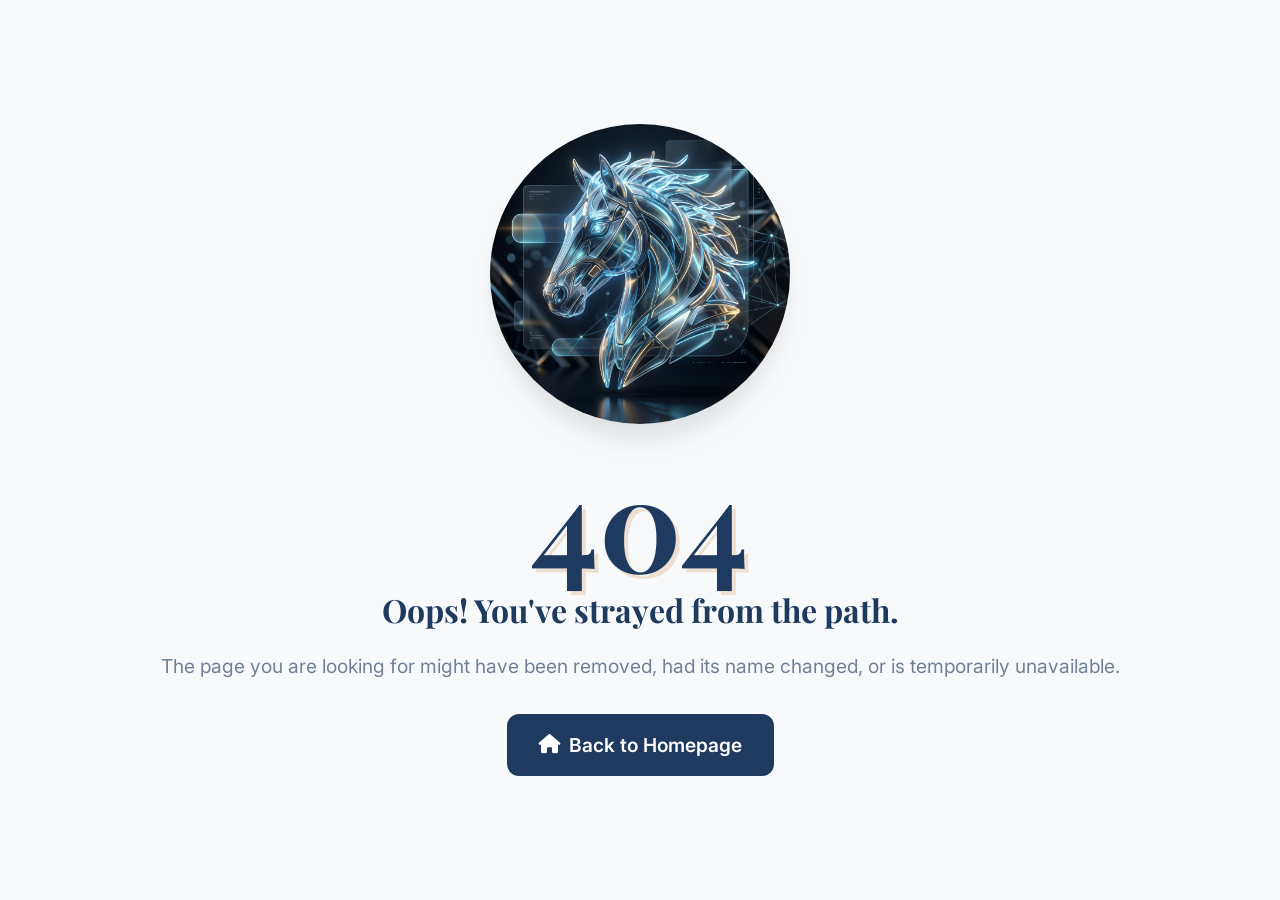
==== 404-error.html @ 8d2b443d "Update styling and fixes" ====
<!DOCTYPE html>
<html lang="en" dir="ltr" data-theme="light">
<head>
    <meta charset="UTF-8">
    <meta name="viewport" content="width=device-width, initial-scale=1.0">
    <title>404 Error | EquineCare</title>
    <link rel="stylesheet" href="assets/css/style.css">
    <link rel="stylesheet" href="assets/css/dark-mode.css">
    <link rel="stylesheet" href="assets/css/rtl.css">
    <link rel="stylesheet" href="https://cdnjs.cloudflare.com/ajax/libs/font-awesome/6.4.0/css/all.min.css">
    <style>
        .error-page {
            min-height: 100vh;
            display: flex;
            align-items: center;
            justify-content: center;
            background: var(--bg-light);
            text-align: center;
            padding: 2rem;
        }
        .error-content h1 {
            font-size: 8rem;
            color: var(--primary);
            line-height: 1;
            margin-bottom: 0;
            text-shadow: 4px 4px 0px rgba(212, 163, 115, 0.3);
        }
    </style>
</head>
<body>

    <div class="error-page">
        <div class="error-content">
            <img src="assets/images/3d_horse_illustration_1782132397352.png" alt="Lost Horse" style="max-width: 300px; margin: 0 auto 2rem; border-radius: 50%; box-shadow: var(--shadow-lg);">
            <h1>404</h1>
            <h2 style="font-size: 2rem; margin-bottom: 1rem;">Oops! You've strayed from the path.</h2>
            <p style="font-size: 1.2rem; color: var(--text-muted); margin-bottom: 2rem;">The page you are looking for might have been removed, had its name changed, or is temporarily unavailable.</p>
            <a href="index.html" class="btn btn-primary" style="font-size: 1.2rem; padding: 1rem 2rem;">
                <i class="fas fa-home"></i> Back to Homepage
            </a>
        </div>
    </div>

</body>
</html>
---- assets/css/style.css ----
@import url('https://fonts.googleapis.com/css2?family=Inter:wght@300;400;500;600;700&family=Playfair+Display:wght@500;600;700&display=swap');

:root {
  /* Colors - Premium Equestrian Palette */
  --primary: #1e3a5f;      /* Deep Navy Blue */
  --secondary: #d4a373;    /* Saddle Tan / Gold */
  --accent: #5e6b52;       /* Sage Green */
  --bg-light: #f8f9fa;
  --bg-white: #ffffff;
  --text-dark: #2d3748;
  --text-muted: #718096;
  --border: #e2e8f0;
  
  --shadow-sm: 0 4px 6px -1px rgba(0, 0, 0, 0.05);
  --shadow-md: 0 10px 15px -3px rgba(0, 0, 0, 0.1);
  --shadow-lg: 0 20px 25px -5px rgba(0, 0, 0, 0.1);
  
  --radius: 12px;
  --transition: all 0.3s cubic-bezier(0.4, 0, 0.2, 1);
  
  /* Glassmorphism */
  --glass-bg: rgba(255, 255, 255, 0.7);
  --glass-border: rgba(255, 255, 255, 0.5);
  
  /* Fonts */
  --font-sans: 'Inter', sans-serif;
  --font-serif: 'Playfair Display', serif;
}

* {
  margin: 0;
  padding: 0;
  box-sizing: border-box;
}

html {
  scroll-behavior: smooth;
  font-size: 16px;
}

body {
  font-family: var(--font-sans);
  color: var(--text-dark);
  background-color: var(--bg-light);
  line-height: 1.6;
  overflow-x: hidden;
}

h1, h2, h3, h4, h5, h6 {
  font-family: var(--font-serif);
  color: var(--primary);
  margin-bottom: 1rem;
}

a {
  text-decoration: none;
  color: inherit;
  transition: var(--transition);
}

ul {
  list-style: none;
}

img {
  max-width: 100%;
  height: auto;
  display: block;
}

/* Utilities */
.container {
  width: 100%;
  max-width: 1280px;
  margin: 0 auto;
  padding: 0 1.5rem;
}

.section-padding {
  padding: 6rem 0;
}

.text-center { text-align: center; }
.mb-1 { margin-bottom: 1rem; }
.mb-2 { margin-bottom: 2rem; }
.mb-3 { margin-bottom: 3rem; }
.mt-3 { margin-top: 3rem; }

/* Buttons */
.btn {
  display: inline-flex;
  align-items: center;
  justify-content: center;
  padding: 0.75rem 1.5rem;
  border-radius: var(--radius);
  font-weight: 600;
  cursor: pointer;
  transition: var(--transition);
  border: none;
  gap: 0.5rem;
}

.btn-primary {
  background: var(--primary);
  color: white;
}
.btn-primary:hover {
  background: #152945;
  transform: translateY(-2px);
  box-shadow: var(--shadow-md);
}

.btn-secondary {
  background: var(--secondary);
  color: white;
}
.btn-secondary:hover {
  background: #b5895e;
  transform: translateY(-2px);
  box-shadow: var(--shadow-md);
}

.btn-outline {
  background: transparent;
  border: 2px solid var(--primary);
  color: var(--primary);
}
.btn-outline:hover {
  background: var(--primary);
  color: white;
}

/* Navbar */
.navbar {
  position: fixed;
  top: 0;
  left: 0;
  width: 100%;
  padding: 1rem 0;
  z-index: 1000;
  transition: var(--transition);
  background: var(--glass-bg);
  backdrop-filter: blur(10px);
  -webkit-backdrop-filter: blur(10px);
  border-bottom: 1px solid var(--glass-border);
}

.navbar.scrolled {
  padding: 0.5rem 0;
  background: rgba(255, 255, 255, 0.95);
  box-shadow: var(--shadow-sm);
}

.nav-container {
  display: flex;
  justify-content: space-between;
  align-items: center;
  gap: 2rem;
}

.logo {
  font-family: var(--font-serif);
  font-size: 1.5rem;
  font-weight: 700;
  color: var(--primary);
  display: flex;
  align-items: center;
  gap: 0.5rem;
  white-space: nowrap;
}

.nav-links {
  display: flex;
  align-items: center;
  gap: 2rem;
}

.nav-links a {
  white-space: nowrap;
}

.nav-links a:not(.btn) {
  font-weight: 500;
  color: var(--text-dark);
  font-size: 0.95rem;
}

.nav-links a:hover {
  color: var(--secondary);
}

.nav-links a.active:not(.btn) {
  color: var(--secondary);
  text-decoration: underline;
  text-underline-offset: 6px;
  text-decoration-thickness: 2px;
}

.nav-actions {
  display: flex;
  align-items: center;
  gap: 1rem;
}

.theme-toggle, .rtl-toggle {
  background: transparent;
  border: none;
  font-size: 1.25rem;
  cursor: pointer;
  color: var(--text-dark);
}

.hamburger {
  display: none;
  background: transparent;
  border: none;
  font-size: 1.5rem;
  cursor: pointer;
}

/* Hero Section */
.hero {
  min-height: 100vh;
  display: flex;
  align-items: center;
  position: relative;
  padding-top: 5rem;
  overflow: hidden;
}

.hero-bg {
  position: absolute;
  top: 0;
  left: 0;
  width: 100%;
  height: 100%;
  z-index: -1;
}

.hero-bg img {
  width: 100%;
  height: 100%;
  object-fit: cover;
  filter: brightness(0.6);
}

.hero-content {
  color: white;
  max-width: 800px;
  text-align: center;
  margin: 0 auto;
}

.hero-content h1 {
  color: white;
  font-size: 4rem;
  margin-bottom: 1.5rem;
  line-height: 1.1;
  text-shadow: 0 2px 4px rgba(0,0,0,0.3);
}

.hero-content p {
  font-size: 1.25rem;
  margin-bottom: 2rem;
  opacity: 0.9;
  text-shadow: 0 1px 2px rgba(0,0,0,0.3);
}

.hero-buttons {
  display: flex;
  gap: 1rem;
  justify-content: center;
}

/* Glass Card */
.glass-card {
  background: var(--glass-bg);
  backdrop-filter: blur(16px);
  -webkit-backdrop-filter: blur(16px);
  border: 1px solid var(--glass-border);
  border-radius: var(--radius);
  padding: 2rem;
  transition: var(--transition);
}

.glass-card:hover {
  transform: translateY(-5px);
  box-shadow: var(--shadow-md);
}

/* Grid System */
.grid-2 { display: grid; grid-template-columns: repeat(2, 1fr); gap: 2rem; }
.grid-4 { display: grid; grid-template-columns: repeat(4, 1fr); gap: 2rem; }

/* Services Card */
.service-card {
  background: var(--bg-white);
  border-radius: var(--radius);
  overflow: hidden;
  box-shadow: var(--shadow-sm);
  transition: var(--transition);
  height: 100%;
  display: flex;
  flex-direction: column;
}

.service-card:hover {
  transform: translateY(-10px);
  box-shadow: var(--shadow-lg);
}

.service-img {
  height: 200px;
  width: 100%;
  object-fit: cover;
}

.service-content {
  padding: 1.5rem;
  flex-grow: 1;
  display: flex;
  flex-direction: column;
}

.service-icon {
  width: 50px;
  height: 50px;
  background: rgba(212, 163, 115, 0.1);
  color: var(--secondary);
  border-radius: 50%;
  display: flex;
  align-items: center;
  justify-content: center;
  font-size: 1.5rem;
  margin-bottom: 1rem;
}

.service-card h3 {
  font-size: 1.25rem;
}

.service-card p {
  color: var(--text-muted);
  margin-bottom: 1.5rem;
  flex-grow: 1;
}

.service-card .btn-link {
  color: var(--primary);
  font-weight: 600;
  align-self: flex-start;
  display: inline-flex;
  align-items: center;
  gap: 0.5rem;
}

.service-card .btn-link:hover {
  color: var(--secondary);
}

/* Stats Section */
.stats-wrapper {
  background: var(--primary);
  color: white;
  border-radius: var(--radius);
  padding: 3rem;
  margin-top: -50px;
  position: relative;
  z-index: 10;
  box-shadow: var(--shadow-lg);
}

.stat-item {
  text-align: center;
}

.stat-number {
  font-family: var(--font-serif);
  font-size: 2.5rem;
  font-weight: 700;
  color: var(--secondary);
  margin-bottom: 0.5rem;
}

/* Footer */
.footer {
  background: var(--bg-white);
  color: var(--text-dark);
  padding: 4rem 0 2rem;
  border-top: 1px solid var(--border);
}

.footer-grid {
  display: grid;
  grid-template-columns: 2fr 1fr 1fr 1fr;
  gap: 3rem;
  margin-bottom: 3rem;
}

.footer-about h3 {
  font-family: var(--font-serif);
  color: var(--primary);
  margin-bottom: 1rem;
  display: flex;
  align-items: center;
  gap: 0.5rem;
}

.footer-about p {
  color: var(--text-muted);
  margin-bottom: 1.5rem;
}

.social-links {
  display: flex;
  gap: 1rem;
}

.social-links a {
  width: 40px;
  height: 40px;
  background: var(--bg-light);
  display: flex;
  align-items: center;
  justify-content: center;
  border-radius: 50%;
  color: var(--text-muted);
}

.social-links a:hover {
  background: var(--secondary);
  color: white;
  transform: translateY(-3px);
}

.footer-links h4 {
  color: var(--primary);
  margin-bottom: 1.5rem;
}

.footer-links ul li {
  margin-bottom: 0.75rem;
  color: var(--text-muted);
}

.footer-links ul a {
  color: var(--text-muted);
}

.footer-links ul a:hover {
  color: var(--secondary);
  padding-left: 5px;
}

.footer-bottom {
  text-align: center;
  padding-top: 2rem;
  border-top: 1px solid var(--border);
  color: var(--text-muted);
}

/* Responsive */
@media (max-width: 1024px) {
  .grid-4 { grid-template-columns: repeat(2, 1fr); }
  .footer-grid { grid-template-columns: repeat(2, 1fr); }
  .hero-content h1 { font-size: 3rem; }
}

@media (max-width: 768px) {
  .nav-links {
    position: absolute;
    top: 100%;
    left: 0;
    width: 100%;
    background: var(--bg-white);
    flex-direction: column;
    padding: 2rem;
    box-shadow: var(--shadow-md);
    transform: translateY(-150%);
    transition: var(--transition);
    z-index: -1;
    opacity: 0;
  }
  
  .nav-links.active {
    transform: translateY(0);
    opacity: 1;
  }

  .hamburger { display: block; }
  
  .grid-2 { grid-template-columns: 1fr; }
  .stats-wrapper .grid-4 { grid-template-columns: repeat(2, 1fr); gap: 2rem; }
  .hero-content h1 { font-size: 2.5rem; }
}

@media (max-width: 480px) {
  .grid-4 { grid-template-columns: 1fr; }
  .footer-grid { grid-template-columns: 1fr; }
  .stats-wrapper .grid-4 { grid-template-columns: 1fr; }
  .hero-buttons { flex-direction: column; }
}

/* Animations */
.reveal {
  opacity: 0;
  transform: translateY(30px);
  transition: all 0.8s ease;
}

.reveal.active {
  opacity: 1;
  transform: translateY(0);
}
---- assets/css/dark-mode.css ----
/* Dark Mode Theme */
[data-theme="dark"] {
  --primary: #2b4c7e;      /* Lighter Navy for contrast */
  --bg-light: #121212;
  --bg-white: #1e1e1e;
  --text-dark: #f8f9fa;
  --text-muted: #a0aec0;
  --border: #2d3748;
  
  --glass-bg: rgba(30, 30, 30, 0.8);
  --glass-border: rgba(255, 255, 255, 0.1);
  --shadow-sm: 0 4px 6px -1px rgba(0, 0, 0, 0.3);
  --shadow-md: 0 10px 15px -3px rgba(0, 0, 0, 0.4);
  --shadow-lg: 0 20px 25px -5px rgba(0, 0, 0, 0.5);
}

[data-theme="dark"] body {
  background-color: var(--bg-light);
  color: var(--text-dark);
}

[data-theme="dark"] .navbar {
  background: rgba(18, 18, 18, 0.8);
}

[data-theme="dark"] .navbar.scrolled {
  background: rgba(30, 30, 30, 0.95);
}

[data-theme="dark"] .nav-links a {
  color: var(--text-dark);
}

[data-theme="dark"] .nav-links a:hover {
  color: var(--secondary);
}

[data-theme="dark"] h1, 
[data-theme="dark"] h2, 
[data-theme="dark"] h3, 
[data-theme="dark"] h4, 
[data-theme="dark"] h5, 
[data-theme="dark"] h6 {
  color: #e2e8f0;
}

[data-theme="dark"] .service-card {
  background: var(--bg-white);
  border: 1px solid var(--border);
}

[data-theme="dark"] .service-card p {
  color: var(--text-muted);
}

[data-theme="dark"] .theme-toggle,
[data-theme="dark"] .rtl-toggle,
[data-theme="dark"] .hamburger {
  color: var(--text-dark);
}

[data-theme="dark"] .btn-outline {
  border-color: var(--secondary);
  color: var(--secondary);
}

[data-theme="dark"] .btn-outline:hover {
  background: var(--secondary);
  color: white;
}

@media (max-width: 768px) {
  [data-theme="dark"] .nav-links {
    background: var(--bg-white);
  }
}
---- assets/css/rtl.css ----
/* RTL Layout Adjustments */
html[dir="rtl"] {
  direction: rtl;
  text-align: right;
}

html[dir="rtl"] .text-center { text-align: center; }

html[dir="rtl"] .logo {
  flex-direction: row-reverse;
}

html[dir="rtl"] .nav-links {
  margin-left: 0;
  margin-right: auto;
}

html[dir="rtl"] .btn {
  flex-direction: row-reverse;
}

html[dir="rtl"] .service-card .btn-link {
  align-self: flex-end;
  flex-direction: row-reverse;
}

html[dir="rtl"] .footer-links ul a:hover {
  padding-left: 0;
  padding-right: 5px;
}

@media (max-width: 768px) {
  html[dir="rtl"] .nav-links {
    left: auto;
    right: 0;
  }
}
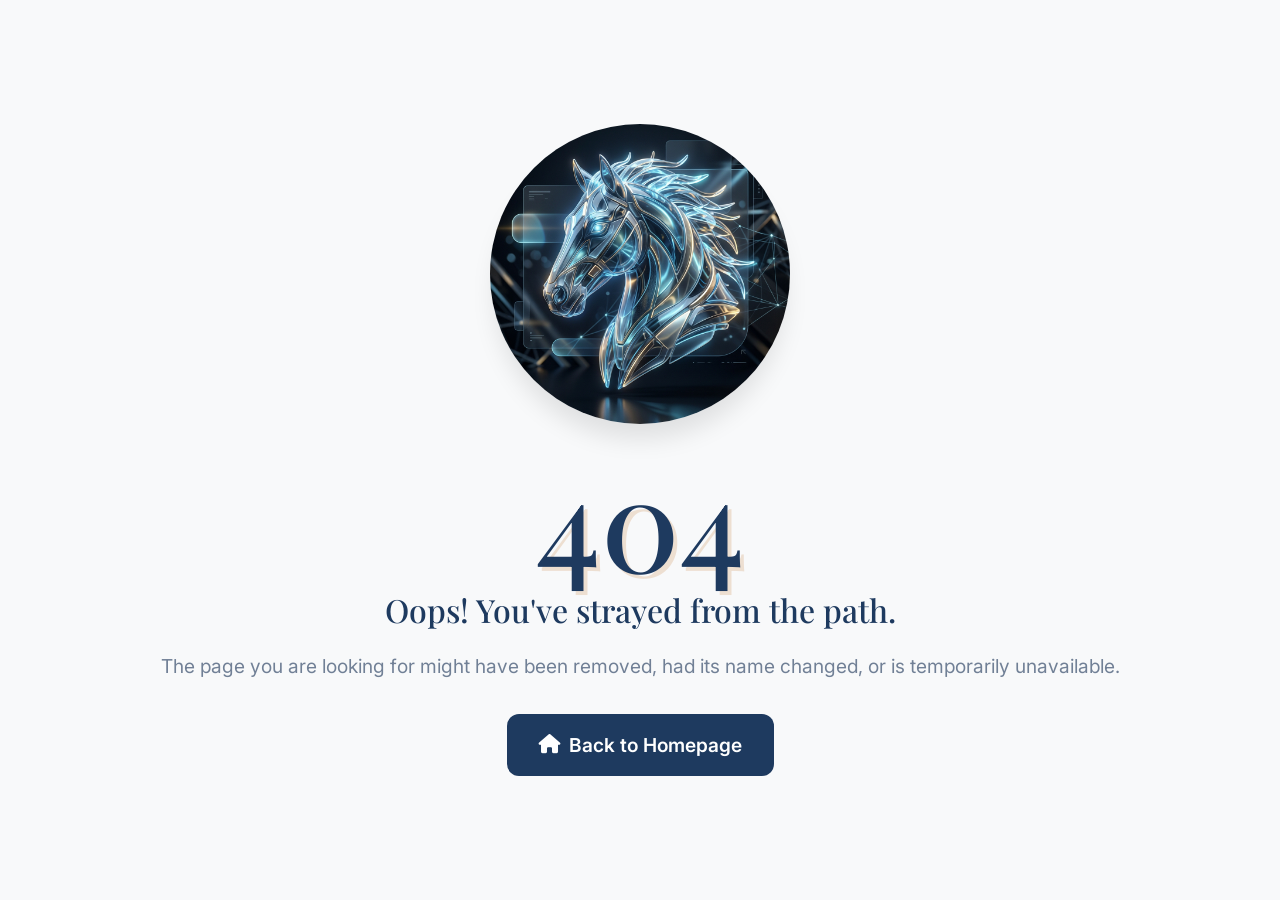
==== commit 01305bc7: "first commit" ====
--- a/404-error.html
+++ b/404-error.html
@@ -1,4 +1,4 @@
-<!DOCTYPE html>
+﻿<!DOCTYPE html>
 <html lang="en" dir="ltr" data-theme="light">
 <head>
     <meta charset="UTF-8">
@@ -7,7 +7,7 @@
     <link rel="stylesheet" href="assets/css/style.css">
     <link rel="stylesheet" href="assets/css/dark-mode.css">
     <link rel="stylesheet" href="assets/css/rtl.css">
-    <link rel="stylesheet" href="https://cdnjs.cloudflare.com/ajax/libs/font-awesome/6.4.0/css/all.min.css">
+    <link rel="stylesheet" href="https://cdnjs.cloudflare.com/ajax/libs/font-awesome/6.5.1/css/all.min.css">
     <style>
         .error-page {
             min-height: 100vh;
--- a/assets/css/style.css
+++ b/assets/css/style.css
@@ -2,26 +2,29 @@
 
 :root {
   /* Colors - Premium Equestrian Palette */
-  --primary: #1e3a5f;      /* Deep Navy Blue */
-  --secondary: #d4a373;    /* Saddle Tan / Gold */
-  --accent: #5e6b52;       /* Sage Green */
+  --primary: #1e3a5f;
+  /* Deep Navy Blue */
+  --secondary: #d4a373;
+  /* Saddle Tan / Gold */
+  --accent: #5e6b52;
+  /* Sage Green */
   --bg-light: #f8f9fa;
   --bg-white: #ffffff;
   --text-dark: #2d3748;
   --text-muted: #718096;
   --border: #e2e8f0;
-  
+
   --shadow-sm: 0 4px 6px -1px rgba(0, 0, 0, 0.05);
   --shadow-md: 0 10px 15px -3px rgba(0, 0, 0, 0.1);
   --shadow-lg: 0 20px 25px -5px rgba(0, 0, 0, 0.1);
-  
+
   --radius: 12px;
   --transition: all 0.3s cubic-bezier(0.4, 0, 0.2, 1);
-  
+
   /* Glassmorphism */
   --glass-bg: rgba(255, 255, 255, 0.7);
   --glass-border: rgba(255, 255, 255, 0.5);
-  
+
   /* Fonts */
   --font-sans: 'Inter', sans-serif;
   --font-serif: 'Playfair Display', serif;
@@ -44,12 +47,23 @@
   background-color: var(--bg-light);
   line-height: 1.6;
   overflow-x: hidden;
-}
-
-h1, h2, h3, h4, h5, h6 {
+  font-weight: 400;
+}
+
+p {
+  font-weight: 400;
+}
+
+h1,
+h2,
+h3,
+h4,
+h5,
+h6 {
   font-family: var(--font-serif);
   color: var(--primary);
   margin-bottom: 1rem;
+  font-weight: 500;
 }
 
 a {
@@ -80,11 +94,29 @@
   padding: 6rem 0;
 }
 
-.text-center { text-align: center; }
-.mb-1 { margin-bottom: 1rem; }
-.mb-2 { margin-bottom: 2rem; }
-.mb-3 { margin-bottom: 3rem; }
-.mt-3 { margin-top: 3rem; }
+.text-center {
+  text-align: center;
+}
+
+.align-items-center {
+  align-items: center;
+}
+
+.mb-1 {
+  margin-bottom: 1rem;
+}
+
+.mb-2 {
+  margin-bottom: 2rem;
+}
+
+.mb-3 {
+  margin-bottom: 3rem;
+}
+
+.mt-3 {
+  margin-top: 3rem;
+}
 
 /* Buttons */
 .btn {
@@ -104,6 +136,7 @@
   background: var(--primary);
   color: white;
 }
+
 .btn-primary:hover {
   background: #152945;
   transform: translateY(-2px);
@@ -114,6 +147,7 @@
   background: var(--secondary);
   color: white;
 }
+
 .btn-secondary:hover {
   background: #b5895e;
   transform: translateY(-2px);
@@ -125,6 +159,7 @@
   border: 2px solid var(--primary);
   color: var(--primary);
 }
+
 .btn-outline:hover {
   background: var(--primary);
   color: white;
@@ -202,7 +237,8 @@
   gap: 1rem;
 }
 
-.theme-toggle, .rtl-toggle {
+.theme-toggle,
+.rtl-toggle {
   background: transparent;
   border: none;
   font-size: 1.25rem;
@@ -256,20 +292,53 @@
   font-size: 4rem;
   margin-bottom: 1.5rem;
   line-height: 1.1;
-  text-shadow: 0 2px 4px rgba(0,0,0,0.3);
+  text-shadow: 0 2px 4px rgba(0, 0, 0, 0.3);
 }
 
 .hero-content p {
   font-size: 1.25rem;
   margin-bottom: 2rem;
   opacity: 0.9;
-  text-shadow: 0 1px 2px rgba(0,0,0,0.3);
+  text-shadow: 0 1px 2px rgba(0, 0, 0, 0.3);
 }
 
 .hero-buttons {
   display: flex;
   gap: 1rem;
   justify-content: center;
+}
+
+/* Stats Section */
+.stats-section {
+  position: relative;
+  z-index: 10;
+  margin: 4rem auto 2rem auto;
+}
+
+.stats-wrapper {
+  background-color: var(--primary);
+  border-radius: var(--radius);
+  padding: 3rem 2rem;
+  box-shadow: var(--shadow-lg);
+  text-align: center;
+}
+
+.stat-item {
+  text-align: center;
+}
+
+.stat-number {
+  font-size: 2.5rem;
+  font-family: var(--font-serif);
+  color: var(--secondary);
+  font-weight: 700;
+  margin-bottom: 0.5rem;
+}
+
+.stat-item p {
+  margin: 0;
+  font-weight: 500;
+  color: white;
 }
 
 /* Glass Card */
@@ -289,8 +358,17 @@
 }
 
 /* Grid System */
-.grid-2 { display: grid; grid-template-columns: repeat(2, 1fr); gap: 2rem; }
-.grid-4 { display: grid; grid-template-columns: repeat(4, 1fr); gap: 2rem; }
+.grid-2 {
+  display: grid;
+  grid-template-columns: repeat(2, 1fr);
+  gap: 2rem;
+}
+
+.grid-4 {
+  display: grid;
+  grid-template-columns: repeat(4, 1fr);
+  gap: 2rem;
+}
 
 /* Services Card */
 .service-card {
@@ -399,6 +477,8 @@
 
 .footer-about h3 {
   font-family: var(--font-serif);
+  font-size: 1.5rem;
+  font-weight: 700;
   color: var(--primary);
   margin-bottom: 1rem;
   display: flex;
@@ -407,7 +487,7 @@
 }
 
 .footer-about p {
-  color: var(--text-muted);
+  color: #000000;
   margin-bottom: 1.5rem;
 }
 
@@ -440,11 +520,11 @@
 
 .footer-links ul li {
   margin-bottom: 0.75rem;
-  color: var(--text-muted);
+  color: #000000;
 }
 
 .footer-links ul a {
-  color: var(--text-muted);
+  color: #000000;
 }
 
 .footer-links ul a:hover {
@@ -456,17 +536,23 @@
   text-align: center;
   padding-top: 2rem;
   border-top: 1px solid var(--border);
-  color: var(--text-muted);
+  color: #000000;
 }
 
 /* Responsive */
 @media (max-width: 1024px) {
-  .grid-4 { grid-template-columns: repeat(2, 1fr); }
-  .footer-grid { grid-template-columns: repeat(2, 1fr); }
-  .hero-content h1 { font-size: 3rem; }
-}
-
-@media (max-width: 768px) {
+  .grid-4 {
+    grid-template-columns: repeat(2, 1fr);
+  }
+
+  .footer-grid {
+    grid-template-columns: repeat(2, 1fr);
+  }
+
+  .hero-content h1 {
+    font-size: 3rem;
+  }
+
   .nav-links {
     position: absolute;
     top: 100%;
@@ -481,24 +567,85 @@
     z-index: -1;
     opacity: 0;
   }
-  
+
   .nav-links.active {
     transform: translateY(0);
     opacity: 1;
   }
 
-  .hamburger { display: block; }
-  
-  .grid-2 { grid-template-columns: 1fr; }
-  .stats-wrapper .grid-4 { grid-template-columns: repeat(2, 1fr); gap: 2rem; }
-  .hero-content h1 { font-size: 2.5rem; }
+  .hamburger {
+    display: block;
+  }
+
+  .nav-actions {
+    display: flex !important;
+    flex-wrap: wrap !important;
+    justify-content: center !important;
+    gap: 1.5rem 1rem !important;
+    width: 100% !important;
+    margin-top: 1rem !important;
+  }
+
+  .nav-actions .btn {
+    flex-basis: 100% !important;
+    display: flex !important;
+    justify-content: center !important;
+    margin: 0 auto !important;
+  }
+}
+
+@media (max-width: 768px) {
+
+  .grid-2 {
+    grid-template-columns: 1fr;
+  }
+
+  .mobile-center-btn {
+    text-align: center;
+  }
+
+  .stats-wrapper .grid-4 {
+    grid-template-columns: repeat(2, 1fr);
+    gap: 2rem;
+  }
+
+  .hero-content h1 {
+    font-size: 2.5rem;
+  }
+
+  .footer {
+    text-align: center;
+  }
+
+  .footer-about h3 {
+    justify-content: center;
+  }
+
+  .footer-links ul li {
+    justify-content: center;
+  }
+
+  .social-links {
+    justify-content: center;
+  }
 }
 
 @media (max-width: 480px) {
-  .grid-4 { grid-template-columns: 1fr; }
-  .footer-grid { grid-template-columns: 1fr; }
-  .stats-wrapper .grid-4 { grid-template-columns: 1fr; }
-  .hero-buttons { flex-direction: column; }
+  .grid-4 {
+    grid-template-columns: 1fr;
+  }
+
+  .footer-grid {
+    grid-template-columns: 1fr;
+  }
+
+  .stats-wrapper .grid-4 {
+    grid-template-columns: 1fr;
+  }
+
+  .hero-buttons {
+    flex-direction: column;
+  }
 }
 
 /* Animations */
@@ -511,4 +658,4 @@
 .reveal.active {
   opacity: 1;
   transform: translateY(0);
-}
+}
--- a/assets/css/dark-mode.css
+++ b/assets/css/dark-mode.css
@@ -27,6 +27,10 @@
   background: rgba(30, 30, 30, 0.95);
 }
 
+[data-theme="dark"] .logo {
+  color: #ffffff;
+}
+
 [data-theme="dark"] .nav-links a {
   color: var(--text-dark);
 }
@@ -41,7 +45,7 @@
 [data-theme="dark"] h4, 
 [data-theme="dark"] h5, 
 [data-theme="dark"] h6 {
-  color: #e2e8f0;
+  color: #ffffff !important;
 }
 
 [data-theme="dark"] .service-card {
@@ -74,3 +78,10 @@
     background: var(--bg-white);
   }
 }
+
+[data-theme="dark"] .footer-about p,
+[data-theme="dark"] .footer-links ul li,
+[data-theme="dark"] .footer-links ul a,
+[data-theme="dark"] .footer-bottom {
+  color: var(--text-muted);
+}
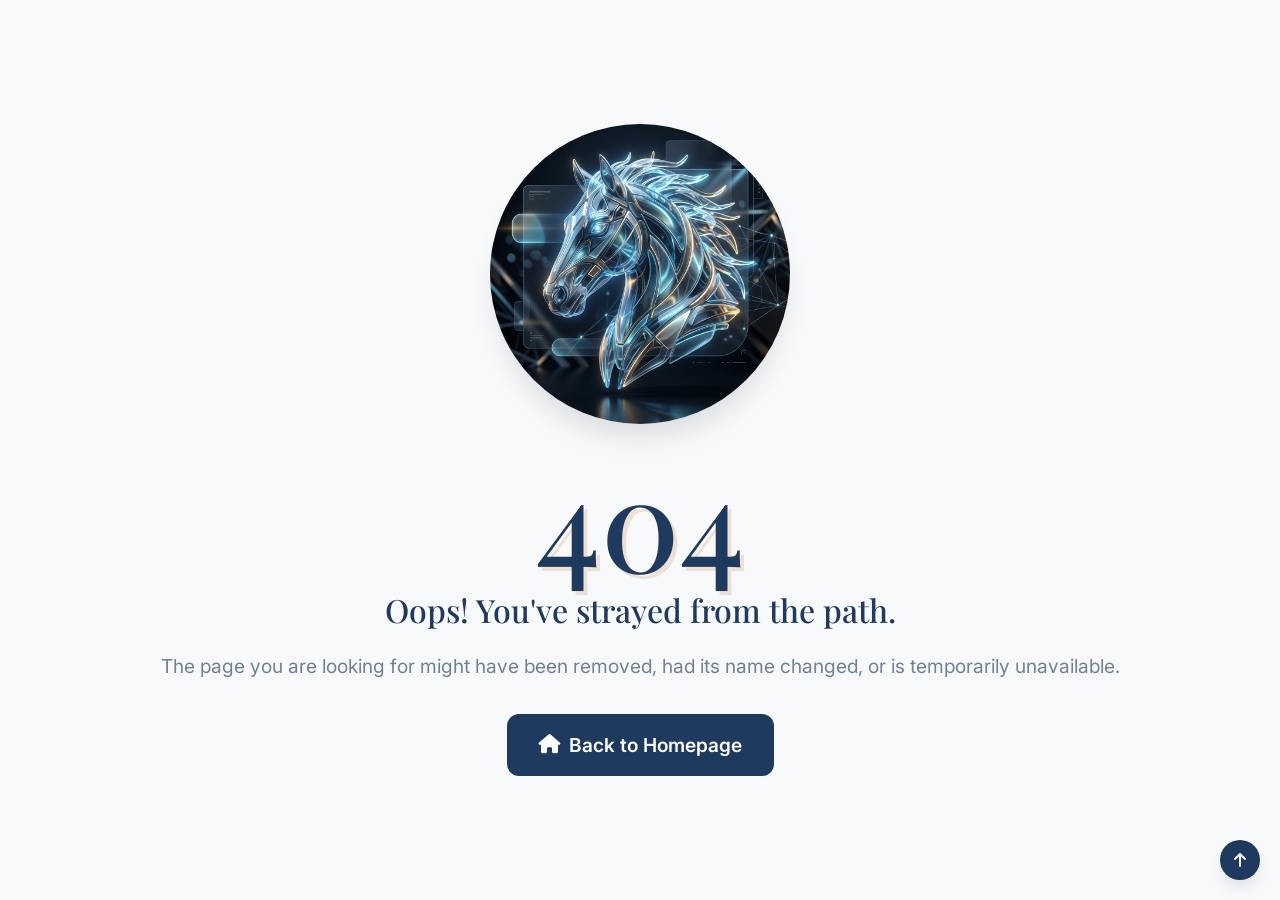
==== commit d8e27056: "FOURTH COMMIT" ====
--- a/404-error.html
+++ b/404-error.html
@@ -1,4 +1,4 @@
-﻿<!DOCTYPE html>
+<!DOCTYPE html>
 <html lang="en" dir="ltr" data-theme="light">
 <head>
     <meta charset="UTF-8">
@@ -26,6 +26,7 @@
             text-shadow: 4px 4px 0px rgba(212, 163, 115, 0.3);
         }
     </style>
+    <link rel="icon" type="image/png" href="assets/images/favicon_ai.png">
 </head>
 <body>
 
@@ -41,5 +42,9 @@
         </div>
     </div>
 
+    <!-- Back to Top -->
+    <a href="#" style="position: fixed; bottom: 20px; right: 20px; background: var(--primary); color: white; width: 40px; height: 40px; display: flex; align-items: center; justify-content: center; border-radius: 50%; z-index: 1000; text-decoration: none; box-shadow: var(--shadow-md);">
+        <i class="fas fa-arrow-up"></i>
+    </a>
 </body>
 </html>
--- a/assets/css/style.css
+++ b/assets/css/style.css
@@ -66,6 +66,11 @@
   font-weight: 500;
 }
 
+.hero h1,
+.hero-content h1 {
+  font-size: 3.5rem;
+}
+
 a {
   text-decoration: none;
   color: inherit;
@@ -234,7 +239,11 @@
 .nav-actions {
   display: flex;
   align-items: center;
-  gap: 1rem;
+  gap: 0.25rem;
+}
+
+.nav-actions .btn {
+  margin-left: 0.75rem;
 }
 
 .theme-toggle,
@@ -244,6 +253,19 @@
   font-size: 1.25rem;
   cursor: pointer;
   color: var(--text-dark);
+  padding: 0.5rem 1rem;
+  border-radius: 50px;
+  transition: all 0.3s ease;
+}
+
+.theme-toggle:hover,
+.rtl-toggle:hover {
+  background: var(--primary);
+  color: white;
+}
+
+.theme-toggle {
+  margin-right: 0;
 }
 
 .hamburger {
@@ -277,6 +299,7 @@
   width: 100%;
   height: 100%;
   object-fit: cover;
+  object-position: center 30%;
   filter: brightness(0.6);
 }
 
@@ -393,6 +416,12 @@
   object-fit: cover;
 }
 
+.team-img {
+  height: 250px;
+  width: 100%;
+  object-fit: cover;
+}
+
 .service-content {
   padding: 1.5rem;
   flex-grow: 1;
@@ -545,6 +574,22 @@
     grid-template-columns: repeat(2, 1fr);
   }
 
+  .service-img {
+    height: 280px;
+  }
+
+  .team-img {
+    height: 350px;
+  }
+}
+
+@media (max-width: 1024px) and (min-width: 769px) {
+  .team-img {
+    object-position: center top !important;
+  }
+}
+
+@media (max-width: 1024px) {
   .footer-grid {
     grid-template-columns: repeat(2, 1fr);
   }
@@ -595,6 +640,9 @@
 }
 
 @media (max-width: 768px) {
+  .hero-bg img {
+    object-position: 75% 30%;
+  }
 
   .grid-2 {
     grid-template-columns: 1fr;
@@ -609,8 +657,10 @@
     gap: 2rem;
   }
 
+  .hero h1,
   .hero-content h1 {
     font-size: 2.5rem;
+    font-weight: 500;
   }
 
   .footer {
@@ -658,4 +708,13 @@
 .reveal.active {
   opacity: 1;
   transform: translateY(0);
+}
+
+transform: translateY(30px);
+transition: all 0.8s ease;
+}
+
+.reveal.active {
+  opacity: 1;
+  transform: translateY(0);
 }
--- a/assets/css/dark-mode.css
+++ b/assets/css/dark-mode.css
@@ -29,6 +29,11 @@
 
 [data-theme="dark"] .logo {
   color: #ffffff;
+}
+
+[data-theme="dark"] .logo i,
+[data-theme="dark"] .footer-about h3 i {
+  color: var(--primary) !important;
 }
 
 [data-theme="dark"] .nav-links a {
@@ -85,3 +90,15 @@
 [data-theme="dark"] .footer-bottom {
   color: var(--text-muted);
 }
+
+[data-theme="dark"] .service-card .btn-link {
+  color: var(--secondary); /* Gold color for CTA button in dark theme */
+}
+
+[data-theme="dark"] .service-card .btn-link:hover {
+  color: #fff;
+}
+
+[data-theme="dark"] .orb-desc {
+  color: #ffffff;
+}
--- a/assets/css/rtl.css
+++ b/assets/css/rtl.css
@@ -20,8 +20,12 @@
 }
 
 html[dir="rtl"] .service-card .btn-link {
-  align-self: flex-end;
+  align-self: flex-start;
   flex-direction: row-reverse;
+}
+
+html[dir="rtl"] .service-card .btn-link i {
+  transform: scaleX(-1);
 }
 
 html[dir="rtl"] .footer-links ul a:hover {
